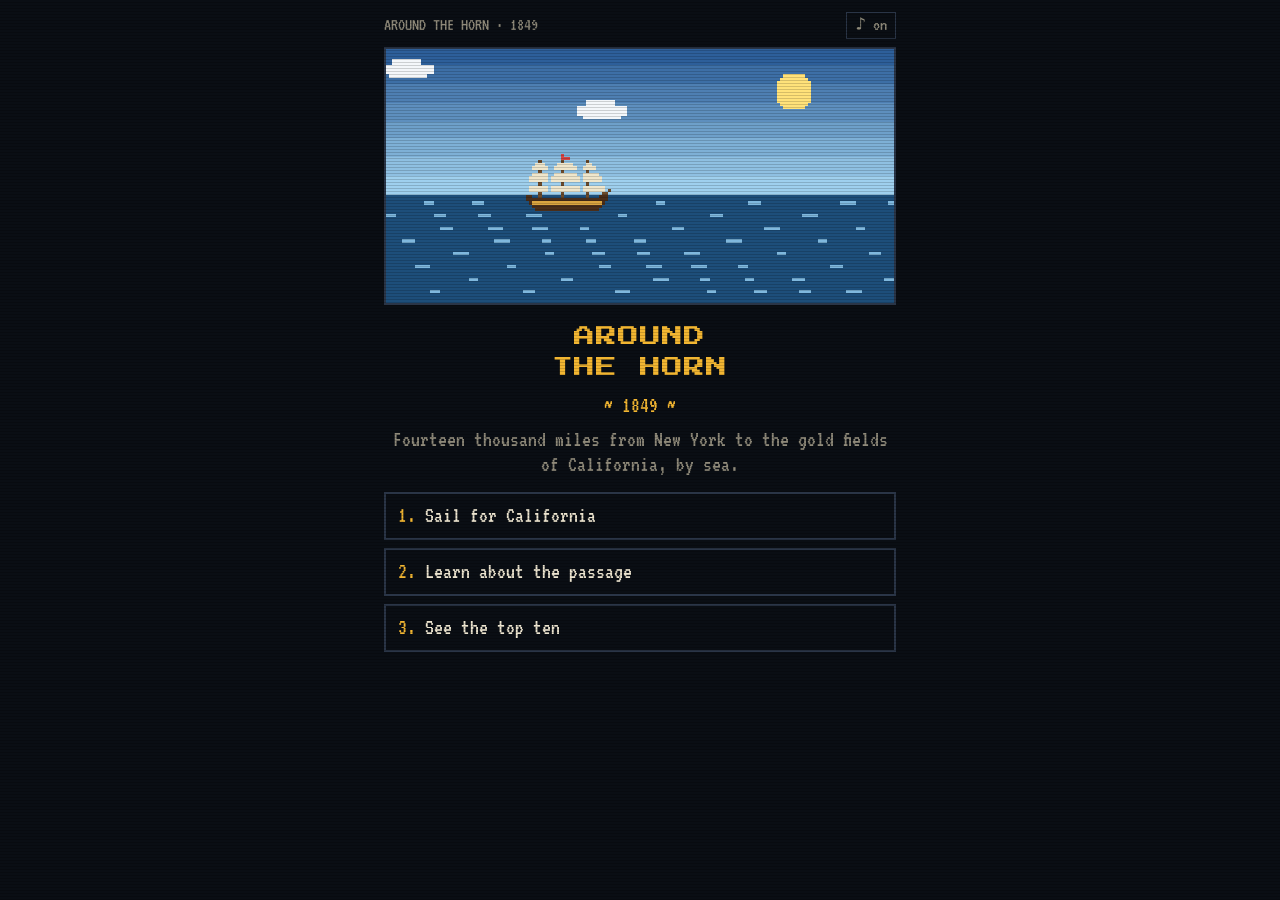
==== web/index.html @ 97b80e2b "Web: the page, its look and sounds, and Node tests that play it index.html, style.css (the app's the" ====
<!doctype html>
<html lang="en">
<head>
<meta charset="utf-8">
<meta name="viewport" content="width=device-width, initial-scale=1, viewport-fit=cover">
<meta name="theme-color" content="#0a0e14">
<title>Around the Horn</title>
<link rel="preload" href="fonts/VT323-Regular.ttf" as="font" type="font/ttf" crossorigin>
<link rel="preload" href="fonts/PressStart2P-Regular.ttf" as="font" type="font/ttf" crossorigin>
<link rel="stylesheet" href="style.css">
<script type="module" src="js/main.js"></script>
</head>
<body>
<div id="app">
  <div class="topbar"><span id="banner" aria-hidden="true"></span><button id="snd" type="button" hidden></button></div>
  <main id="screen" aria-live="polite"></main>
</div>
<noscript><p class="center dim">This game needs JavaScript.</p></noscript>
</body>
</html>
---- web/style.css ----
/* The app's look (AroundTheHorn/UI/Theme.swift), which is the prototype's CSS:
   dark navy, parchment text, two pixel fonts, square bordered boxes, scanlines. */

@font-face {
  font-family: 'VT323';
  src: url('fonts/VT323-Regular.ttf') format('truetype');
  font-display: block;
}

@font-face {
  font-family: 'Press Start 2P';
  src: url('fonts/PressStart2P-Regular.ttf') format('truetype');
  font-display: block;
}

:root {
  --bg: #0a0e14;
  --panel: #101722;
  --ink: #ece4cf;
  --dim: #8f8a7a;
  --amber: #f2b632;
  --teal: #56d6c4;
  --red: #ff6b5b;
  --green: #8fe388;
  --line: #2a3547;
  color-scheme: dark;
}

* { box-sizing: border-box; }

html, body {
  margin: 0;
  background: var(--bg);
  color: var(--ink);
  font-family: 'VT323', ui-monospace, Menlo, monospace;
  font-size: 22px;
  line-height: 1.15;
  -webkit-text-size-adjust: 100%;
}

body {
  padding: env(safe-area-inset-top) env(safe-area-inset-right) env(safe-area-inset-bottom) env(safe-area-inset-left);
}

/* 1-pixel dark lines every 3, over everything, never touchable. */
body::after {
  content: '';
  position: fixed;
  inset: 0;
  pointer-events: none;
  background: repeating-linear-gradient(0deg, rgba(0, 0, 0, .16) 0 1px, transparent 1px 3px);
  z-index: 50;
}

#app { max-width: 540px; margin: 0 auto; padding: 12px 14px 48px; min-height: 100vh; }

h1 {
  font-family: 'Press Start 2P', monospace;
  font-size: 21px;
  line-height: 1.5;
  font-weight: normal;
  color: var(--amber);
  margin: 16px 0 4px;
  text-align: center;
  letter-spacing: 1px;
}

h2 {
  font-family: 'Press Start 2P', monospace;
  font-size: 13px;
  font-weight: normal;
  color: var(--amber);
  margin: 16px 0 10px;
  line-height: 1.6;
}

p { margin: 9px 0; }

.mk { white-space: pre-line; }
.it { font-style: italic; }

.dim { color: var(--dim); }
.amber { color: var(--amber); }
.teal { color: var(--teal); }
.red { color: var(--red); }
.green { color: var(--green); }
.center { text-align: center; }
.small { font-size: 18px; }

canvas.pix {
  width: 100%;
  image-rendering: pixelated;
  image-rendering: crisp-edges;
  display: block;
  border: 2px solid var(--line);
  background: #000;
}

canvas.fish { touch-action: manipulation; cursor: crosshair; }
canvas.fish:focus-visible { outline: none; border-color: var(--amber); }

.choices { display: flex; flex-direction: column; gap: 8px; margin-top: 14px; }

button.choice {
  font: inherit;
  font-size: 22px;
  text-align: left;
  background: transparent;
  color: var(--ink);
  border: 2px solid var(--line);
  padding: 9px 12px;
  min-height: 48px;
  cursor: pointer;
  border-radius: 0;
  -webkit-tap-highlight-color: transparent;
  touch-action: manipulation;
}

button.choice:hover, button.choice:focus-visible { border-color: var(--amber); outline: none; }
button.choice:active:not(:disabled) { background: var(--amber); color: #000; }
button.choice:active:not(:disabled) * { color: #000; }
button.choice .num { color: var(--amber); }
button.choice:disabled { opacity: .4; cursor: default; }
button.choice.primary { border-color: var(--amber); }
button.choice .detail { display: block; font-size: 18px; color: var(--dim); margin-top: 2px; }

.status { border: 2px solid var(--line); padding: 8px 12px; margin-top: 10px; background: var(--panel); }
.row { display: flex; justify-content: space-between; gap: 12px; align-items: baseline; }
.row > span:last-child { text-align: right; }
.row.total { color: var(--amber); padding-top: 6px; }
.rule { height: 2px; background: var(--line); margin-top: 3px; }
.box { border: 2px solid var(--line); padding: 10px 12px; margin: 10px 0; background: var(--panel); }
.msg { border: 2px solid var(--amber); padding: 14px; margin: 12px 0; background: var(--panel); font-size: 24px; line-height: 1.2; }
.note { color: var(--teal); font-size: 19px; margin-top: 4px; min-height: 22px; }

input.txt {
  font: inherit;
  font-size: 22px;
  background: #000;
  color: var(--ink);
  border: 2px solid var(--line);
  padding: 8px 10px;
  width: 100%;
  border-radius: 0;
  margin-bottom: 6px;
  caret-color: var(--amber);
}

input.txt:focus { border-color: var(--amber); outline: none; }
input.txt::placeholder { color: #5c5a52; }
label.fld { display: block; margin: 10px 0 4px; color: var(--dim); }

.bar { height: 9px; background: #000; border: 1px solid var(--line); margin: 3px 0 2px; padding: 1px; }
.bar > i { display: block; height: 100%; }

.item {
  border-bottom: 1px dashed var(--line);
  padding: 9px 0;
  display: grid;
  grid-template-columns: 1fr auto;
  gap: 4px 10px;
  align-items: center;
}

.qty { display: flex; align-items: center; gap: 4px; }

.qty button {
  font: inherit;
  font-size: 24px;
  width: 44px;
  height: 42px;
  background: transparent;
  color: var(--amber);
  border: 2px solid var(--line);
  cursor: pointer;
  border-radius: 0;
  -webkit-tap-highlight-color: transparent;
  touch-action: none;
  user-select: none;
  -webkit-user-select: none;
}

.qty button.down, .qty button:active { background: var(--amber); color: #000; }
.qty button:focus-visible { outline: none; border-color: var(--amber); }
.qty span { min-width: 66px; text-align: center; }

.topbar { display: flex; justify-content: space-between; align-items: center; color: var(--dim); font-size: 18px; margin-bottom: 8px; }

.topbar button {
  font: inherit;
  font-size: 18px;
  background: none;
  border: 1px solid var(--line);
  color: var(--dim);
  cursor: pointer;
  padding: 2px 8px;
}

.topbar button:focus-visible { outline: none; border-color: var(--amber); }

.place { display: flex; align-items: baseline; gap: 8px; padding: 3px 0; }
.place .who { flex: 1; }
.place .score { min-width: 56px; text-align: right; }

.crew { padding: 6px 0; border-bottom: 1px dashed var(--line); }
.grave { padding: 6px 0; border-bottom: 1px dashed var(--line); }
.legend { display: grid; grid-template-columns: 1fr 1fr; gap: 2px; font-size: 18px; margin-top: 8px; }
.tally { margin-bottom: 4px; }

.failed { color: var(--red); }
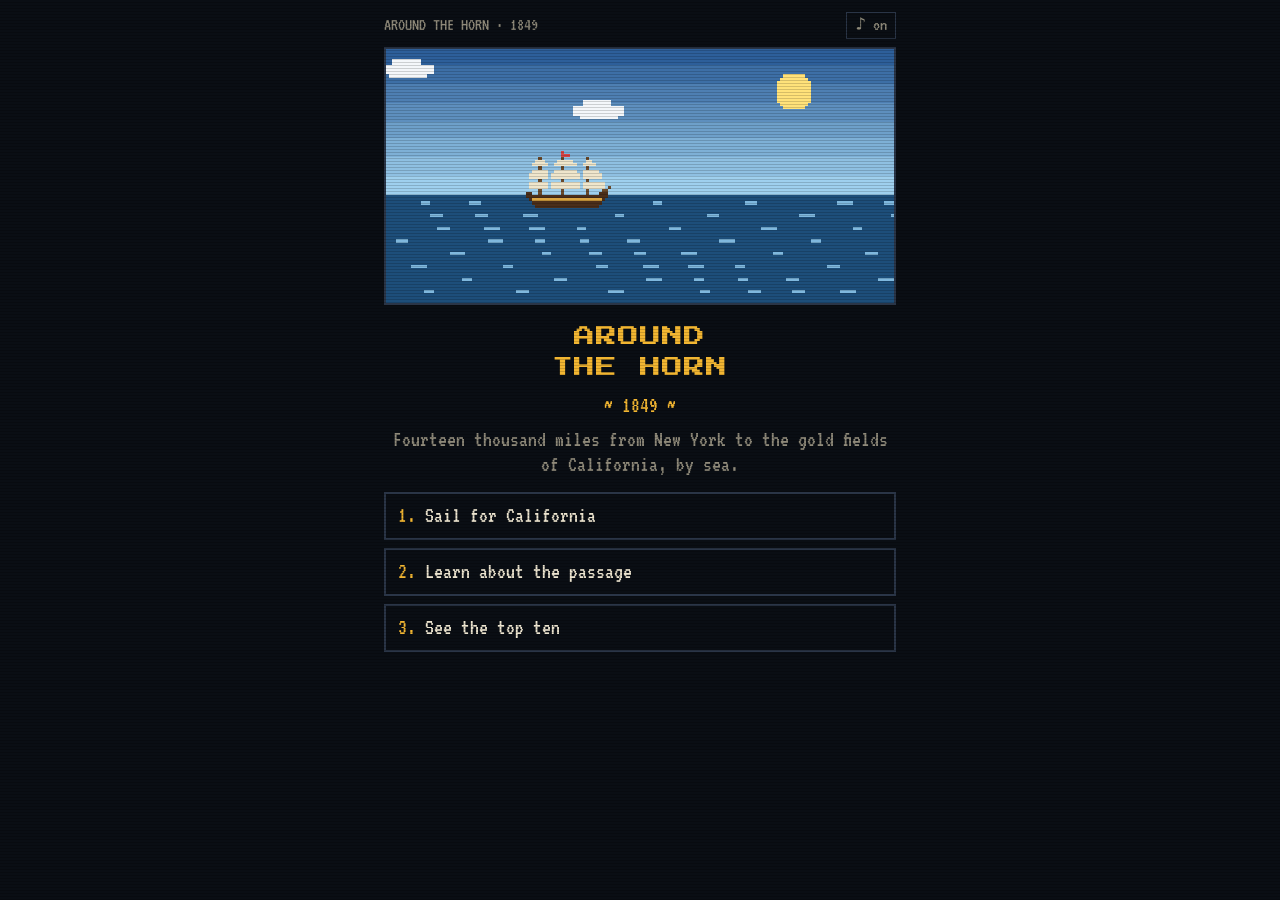
==== commit 7447f98b: "Web: Node tests of the skin's port and drawings, and of the page on a small DOM skin.mjs holds the w" ====
--- a/web/index.html
+++ b/web/index.html
@@ -13,7 +13,7 @@
 <body>
 <div id="app">
   <div class="topbar"><span id="banner" aria-hidden="true"></span><button id="snd" type="button" hidden></button></div>
-  <main id="screen" aria-live="polite"></main>
+  <main id="screen"></main>
 </div>
 <noscript><p class="center dim">This game needs JavaScript.</p></noscript>
 </body>
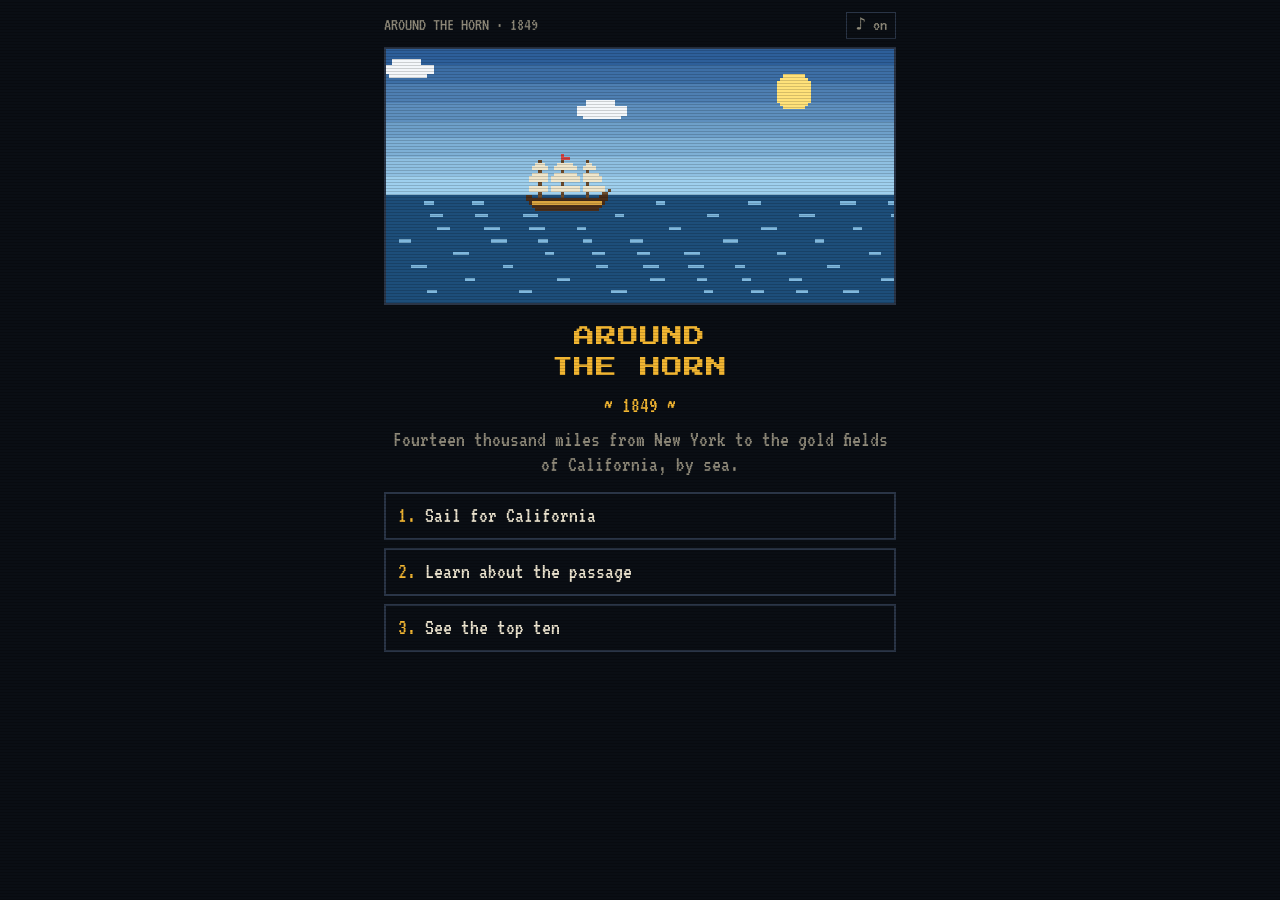
==== commit 73b28740: "Web: counts grouped as SwiftUI writes them, rows spaced as the app's, a cursor while loading Co-Auth" ====
--- a/web/index.html
+++ b/web/index.html
@@ -7,13 +7,14 @@
 <title>Around the Horn</title>
 <link rel="preload" href="fonts/VT323-Regular.ttf" as="font" type="font/ttf" crossorigin>
 <link rel="preload" href="fonts/PressStart2P-Regular.ttf" as="font" type="font/ttf" crossorigin>
+<link rel="preload" href="horn.wasm" as="fetch" type="application/wasm" crossorigin>
 <link rel="stylesheet" href="style.css">
 <script type="module" src="js/main.js"></script>
 </head>
 <body>
 <div id="app">
   <div class="topbar"><span id="banner" aria-hidden="true"></span><button id="snd" type="button" hidden></button></div>
-  <main id="screen"></main>
+  <main id="screen"><p class="amber blink" aria-hidden="true">▌</p></main>
 </div>
 <noscript><p class="center dim">This game needs JavaScript.</p></noscript>
 </body>
--- a/web/style.css
+++ b/web/style.css
@@ -127,7 +127,10 @@
 .status { border: 2px solid var(--line); padding: 8px 12px; margin-top: 10px; background: var(--panel); }
 .row { display: flex; justify-content: space-between; gap: 12px; align-items: baseline; }
 .row > span:last-child { text-align: right; }
+.row.pad { padding: 3px 0; }
+/* The final score: its figure amber, its label in ink as every row's label is. */
 .row.total { color: var(--amber); padding-top: 6px; }
+.row.total > span:first-child { color: var(--ink); }
 .rule { height: 2px; background: var(--line); margin-top: 3px; }
 .box { border: 2px solid var(--line); padding: 10px 12px; margin: 10px 0; background: var(--panel); }
 .msg { border: 2px solid var(--amber); padding: 14px; margin: 12px 0; background: var(--panel); font-size: 24px; line-height: 1.2; }
@@ -208,3 +211,8 @@
 .tally { margin-bottom: 4px; }
 
 .failed { color: var(--red); }
+
+/* The cursor while the engine loads. */
+.blink { animation: blink 1.1s steps(2) infinite; }
+@keyframes blink { 50% { opacity: 0; } }
+@media (prefers-reduced-motion: reduce) { .blink { animation: none; } }
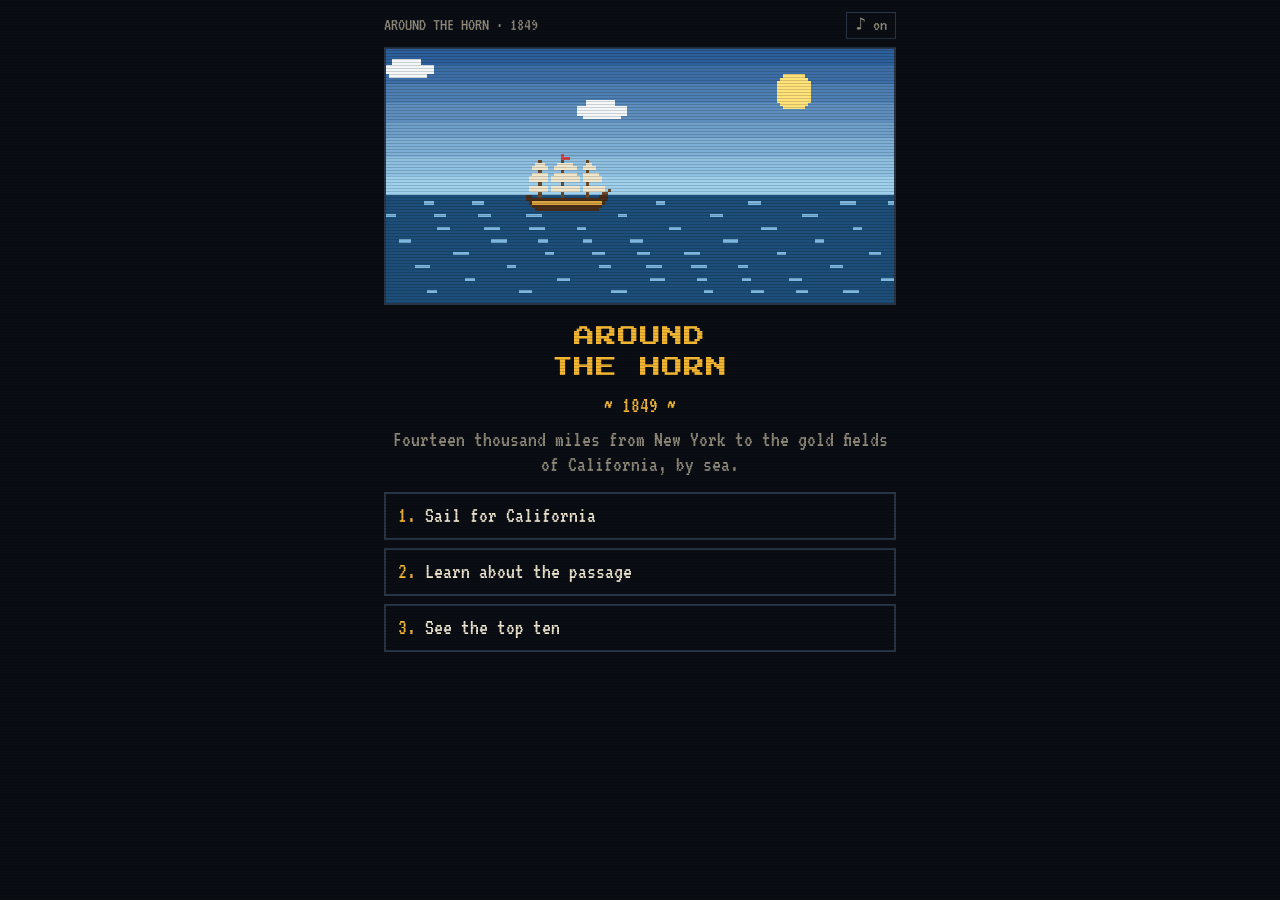
==== commit c6461c78: "Web: preload horn.wasm without a type a browser might skip it for Co-Authored-By: Claude <noreply@an" ====
--- a/web/index.html
+++ b/web/index.html
@@ -7,7 +7,7 @@
 <title>Around the Horn</title>
 <link rel="preload" href="fonts/VT323-Regular.ttf" as="font" type="font/ttf" crossorigin>
 <link rel="preload" href="fonts/PressStart2P-Regular.ttf" as="font" type="font/ttf" crossorigin>
-<link rel="preload" href="horn.wasm" as="fetch" type="application/wasm" crossorigin>
+<link rel="preload" href="horn.wasm" as="fetch" crossorigin>
 <link rel="stylesheet" href="style.css">
 <script type="module" src="js/main.js"></script>
 </head>
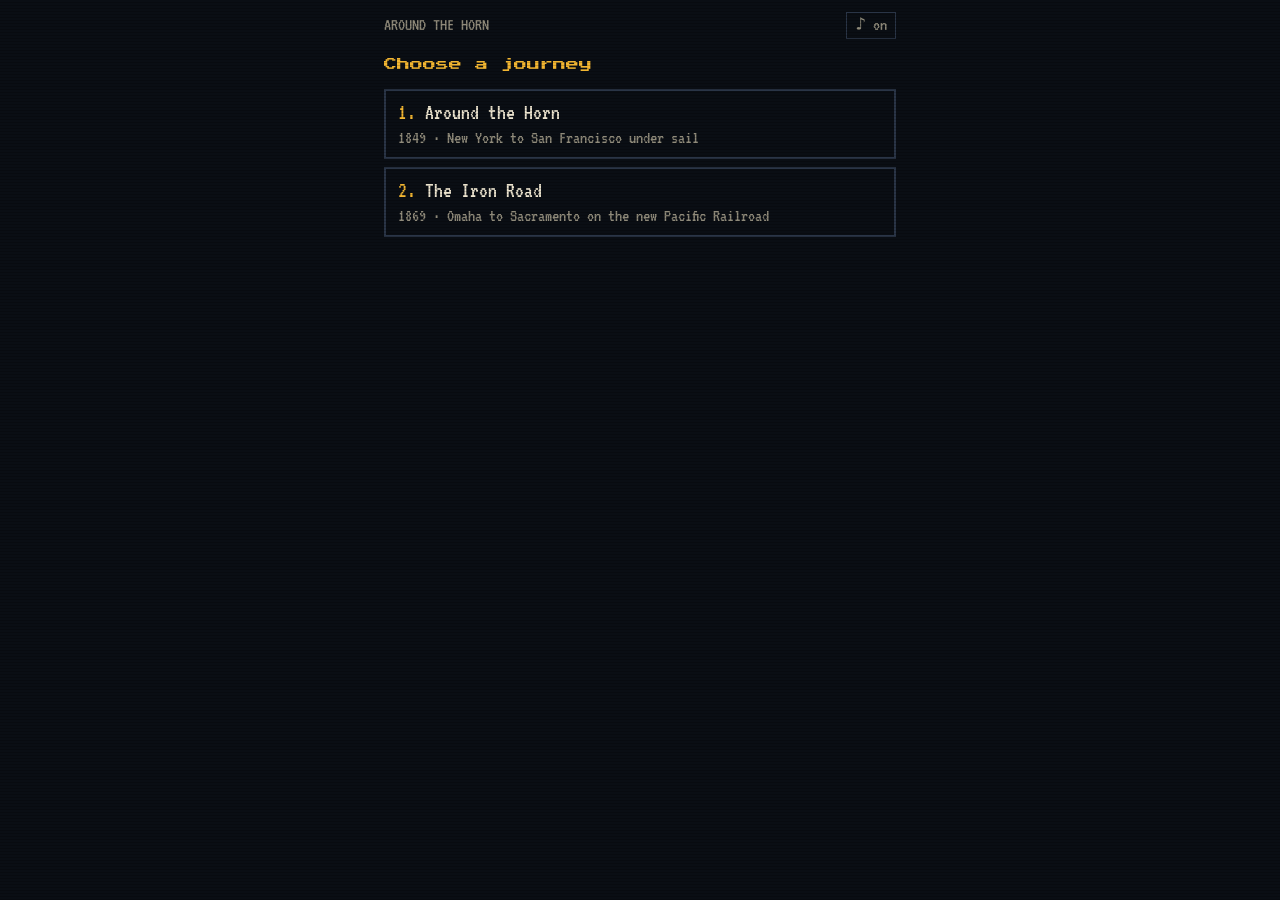
==== commit 343f77d2: "Web: the page says why it cannot start when opened from disk A browser will not run the game's modul" ====
--- a/web/index.html
+++ b/web/index.html
@@ -9,7 +9,26 @@
 <link rel="preload" href="fonts/PressStart2P-Regular.ttf" as="font" type="font/ttf" crossorigin>
 <link rel="preload" href="horn.wasm" as="fetch" crossorigin>
 <link rel="stylesheet" href="style.css">
-<script type="module" src="js/main.js"></script>
+<script>
+  // Browsers run the game's modules, and fetch horn.wasm, only from a web server. When
+  // main.js cannot run (the page opened straight from disk, or its code failed to load),
+  // it cannot say why, so this does.
+  function cannotStart(why) {
+    const say = () => {
+      const p = document.createElement('p');
+      p.className = 'failed';
+      p.textContent = why;
+      document.getElementById('screen').replaceChildren(p);
+    };
+    if (document.readyState === 'loading') document.addEventListener('DOMContentLoaded', say);
+    else say();
+  }
+  if (location.protocol === 'file:') {
+    cannotStart('The game could not start: a browser runs it only from a web server, not from a file opened on disk. '
+      + "From the repository's root, run python3 -m http.server -d web 8000 and open http://localhost:8000.");
+  }
+</script>
+<script type="module" src="js/main.js" onerror="cannotStart('The game could not start: its code did not load.')"></script>
 </head>
 <body>
 <div id="app">
